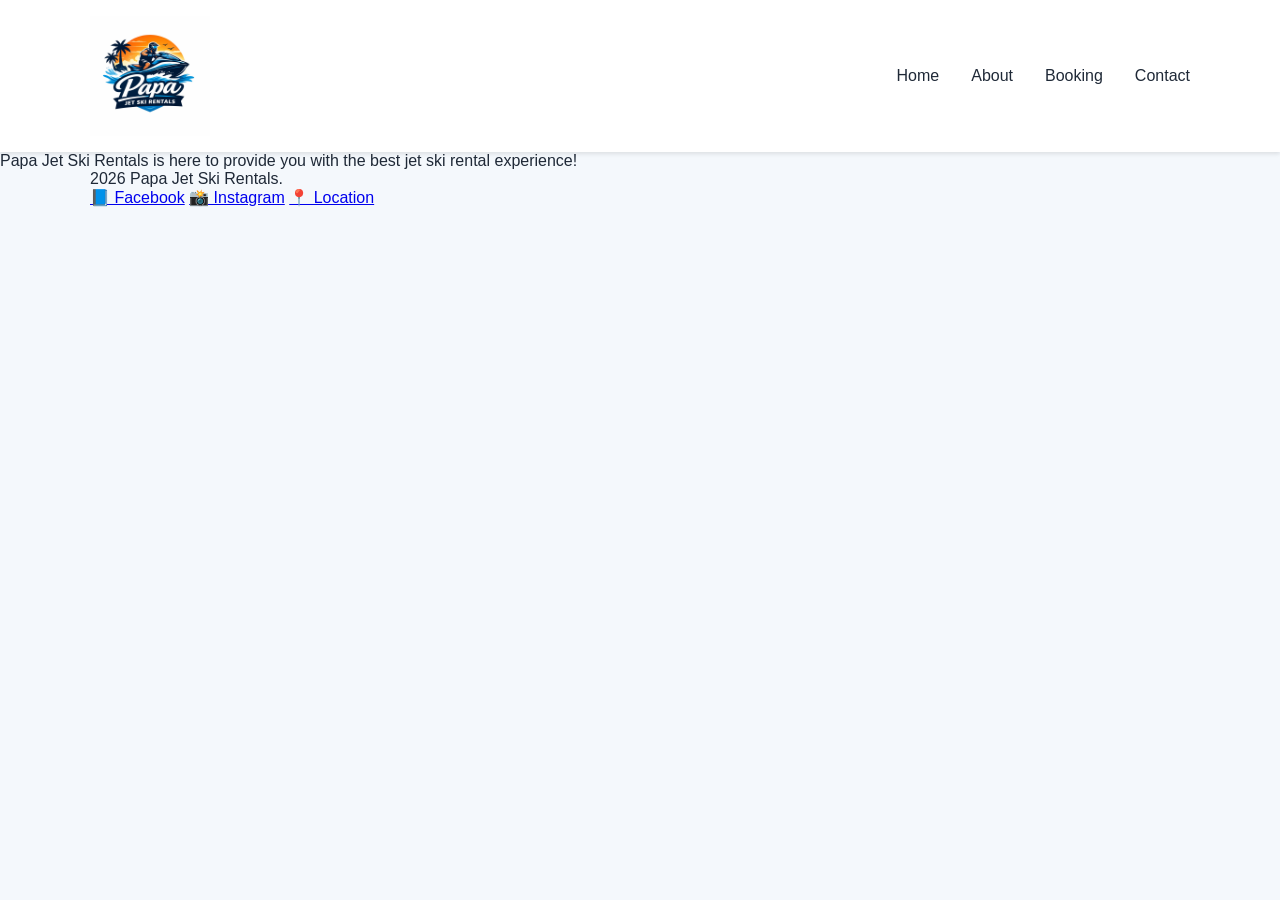
==== index.html @ d18f1b97 "created github repo and folders What I added to the code I created the main project files: index.htm" ====
<!DOCTYPE html>
<html lang="en">
<head>
    <meta charset="UTF-8">
    <meta name="viewport" content="width=device-width, initial-scale=1.0">
    <title>Papa Jet Ski Rental</title>
    <link rel="stylesheet" href="css/style.css">
  
</head>
<body>
     <header class="navbar">
    <div class="container nav-content">
      <img src="images/logo.png" alt="Papa Jet Ski Rentals" class="logo">
      <nav>
        <a href="index.html">Home</a>
        <a href="about.html">About</a>
        <a href="booking.html">Booking</a>
        <a href="contact.html">Contact</a>
      </nav>
    </div>
  </header>

  <p>Papa Jet Ski Rentals is here to provide you with the best jet ski rental experience!</p>


  <footer>
  <div class="container">
    <p>2026 Papa Jet Ski Rentals.</p>
    <div class="footer-links">
      <a href="#">📘 Facebook</a>
      <a href="#">📸 Instagram</a>
      <a href="#">📍 Location</a>
    </div>
  </div>
  </footer>

  <script src="javascript/script.js"></script>
</body>
</html>
---- css/style.css ----
* {
  margin: 0;
  padding: 0;
  box-sizing: border-box;
}

body {
  font-family: Arial, sans-serif;
  background: #f4f8fc;
  color: #1f2937;
}

.container {
  width: 90%;
  max-width: 1100px;
  margin: 0 auto;
}

.navbar {
  background: #fff;
  box-shadow: 0 2px 4px rgba(0,0,0,0.1);
  position: sticky;
  top: 0;
  z-index: 100;
}

.nav-content {
  display: flex;
  justify-content: space-between;
  align-items: center;
  padding: 1rem 0;
}

.logo {
  height: 120px;
  width: auto;
}

nav {
  display: flex;
  gap: 2rem;
}

nav a {
  text-decoration: none;
  color: #1f2937;
  font-weight: 500;
  transition: color 0.3s;
}

nav a:hover {
  color: #3b82f6;
}

//.footer-links a:hover {
 // color: #030203;
//}
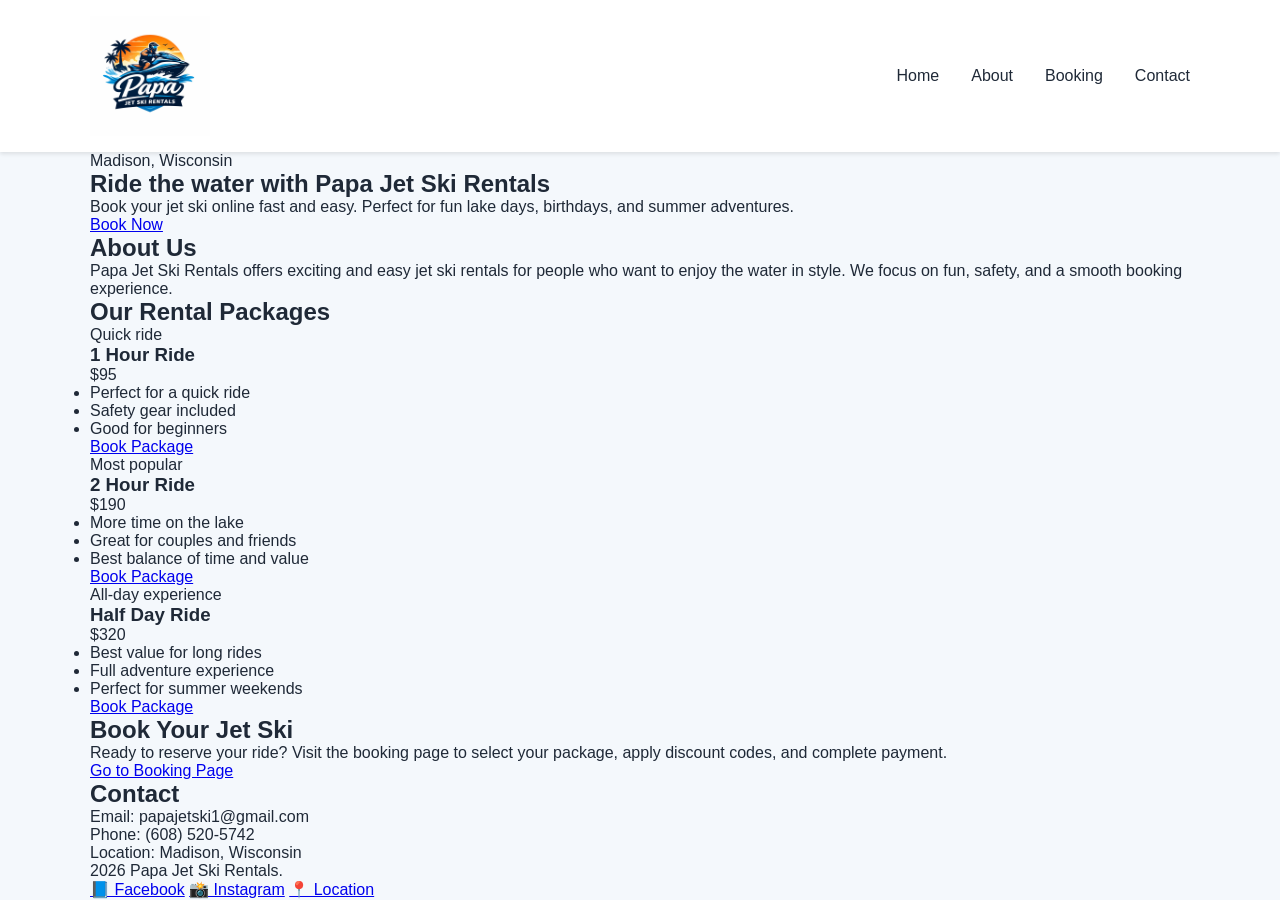
==== commit b593e1e4: "index.html Build home page. Added some info about the company and prices" ====
--- a/index.html
+++ b/index.html
@@ -20,7 +20,92 @@
     </div>
   </header>
 
-  <p>Papa Jet Ski Rentals is here to provide you with the best jet ski rental experience!</p>
+    <section class="hero" id="home">
+    <div class="container hero-content">
+      <div class="hero-text">
+        <p class="tag">Madison, Wisconsin</p>
+        <h2>Ride the water with Papa Jet Ski Rentals</h2>
+        <p>
+          Book your jet ski online fast and easy. Perfect for fun lake days,
+          birthdays, and summer adventures.
+        </p>
+        <a href="booking.html" class="btn">Book Now</a>
+      </div>
+    </div>
+  </section>
+
+  <section class="about section" id="about">
+    <div class="container">
+      <h2>About Us</h2>
+      <p>
+        Papa Jet Ski Rentals offers exciting and easy jet ski rentals for people
+        who want to enjoy the water in style. We focus on fun, safety, and a
+        smooth booking experience.
+      </p>
+    </div>
+  </section>
+
+  <section class="rentals section" id="rentals">
+    <div class="container">
+      <h2>Our Rental Packages</h2>
+      <div class="rental-grid premium-grid">
+        <article class="card premium-card featured-card">
+          <div class="card-tag">Quick ride</div>
+          <h3>1 Hour Ride</h3>
+          <div class="price">$95</div>
+          <ul>
+            <li>Perfect for a quick ride</li>
+            <li>Safety gear included</li>
+            <li>Good for beginners</li>
+          </ul>
+          <a href="booking.html" class="btn package-link">Book Package</a>
+        </article>
+
+        <article class="card premium-card popular-card">
+          <div class="card-tag">Most popular</div>
+          <h3>2 Hour Ride</h3>
+          <div class="price">$190</div>
+          <ul>
+            <li>More time on the lake</li>
+            <li>Great for couples and friends</li>
+            <li>Best balance of time and value</li>
+          </ul>
+          <a href="booking.html" class="btn package-link">Book Package</a>
+        </article>
+
+        <article class="card premium-card">
+          <div class="card-tag">All-day experience</div>
+          <h3>Half Day Ride</h3>
+          <div class="price">$320</div>
+          <ul>
+            <li>Best value for long rides</li>
+            <li>Full adventure experience</li>
+            <li>Perfect for summer weekends</li>
+          </ul>
+          <a href="booking.html" class="btn package-link">Book Package</a>
+        </article>
+      </div>
+    </div>
+  </section>
+
+  <section class="booking section">
+    <div class="container booking-grid">
+      <div class="booking-form-box">
+        <h2>Book Your Jet Ski</h2>
+        <p>Ready to reserve your ride? Visit the booking page to select your package, apply discount codes, and complete payment.</p>
+        <a href="booking.html" class="btn">Go to Booking Page</a>
+      </div>
+    </div>
+  </section>
+
+  <section class="contact section" id="contact">
+    <div class="container">
+      <h2>Contact</h2>
+      <p>Email: papajetski1@gmail.com</p>
+      <p>Phone: (608) 520-5742</p>
+      <p>Location: Madison, Wisconsin</p>
+    </div>
+  </section>
 
 
   <footer>
